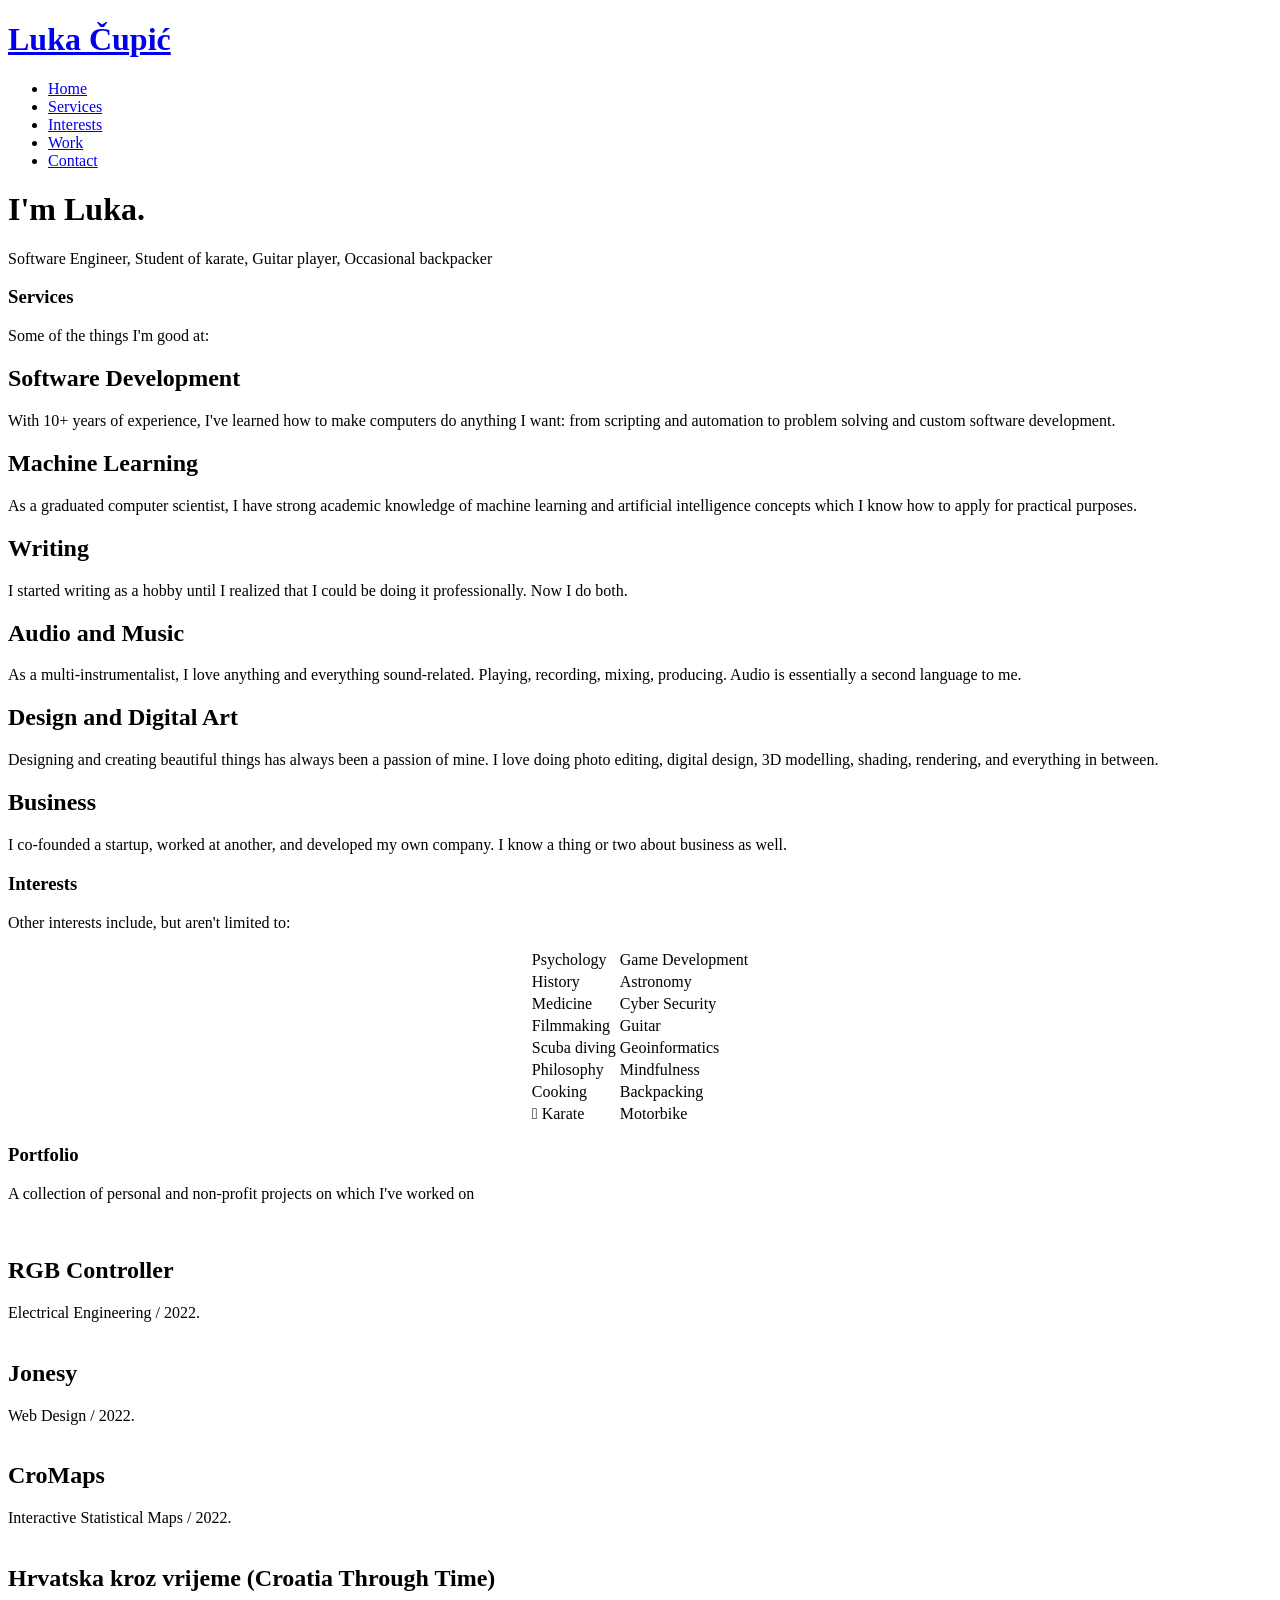
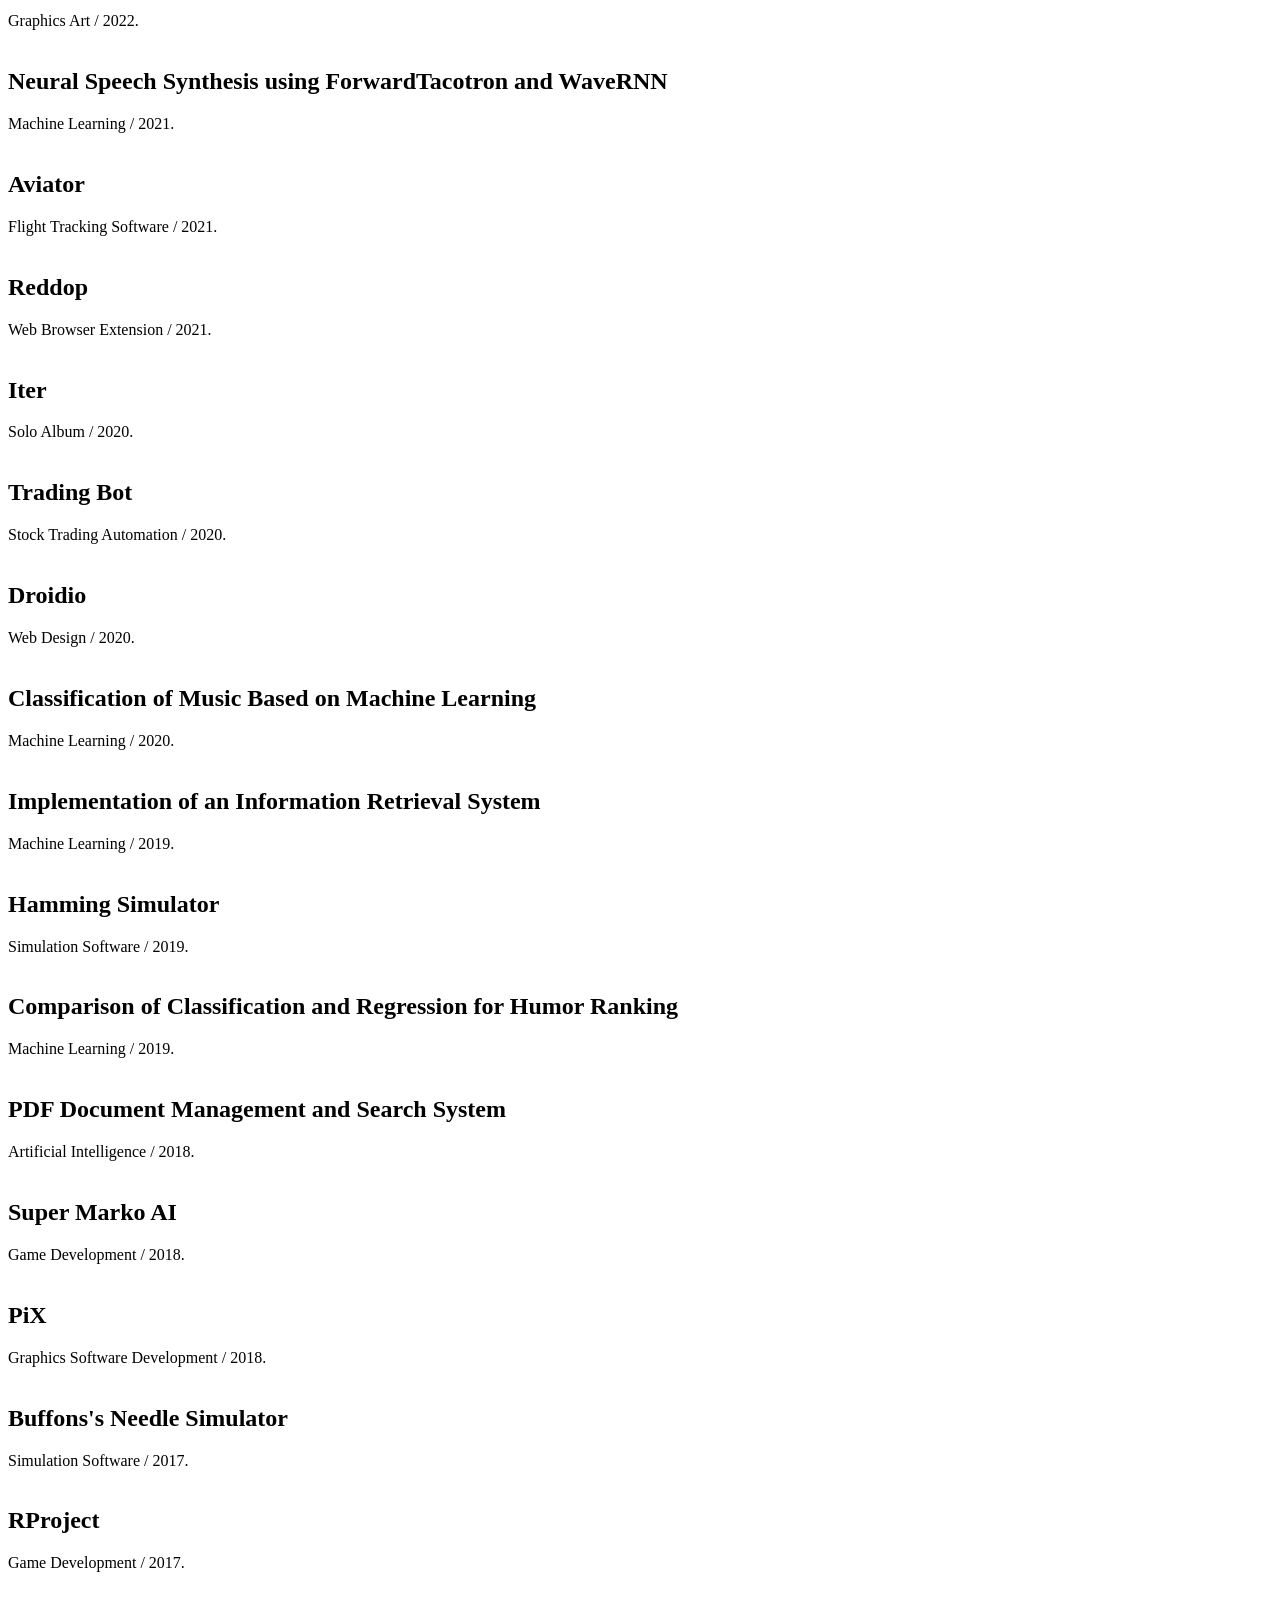
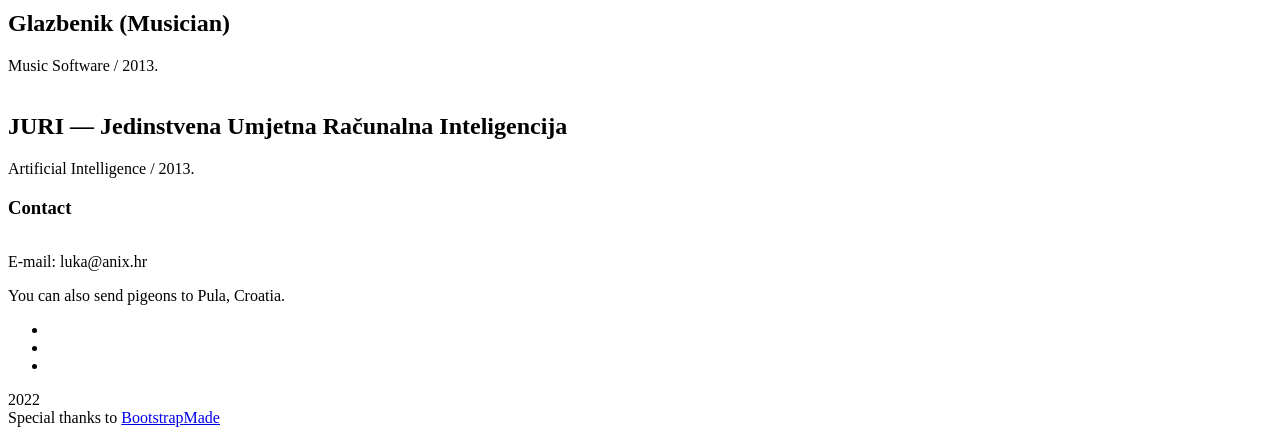
==== index.html @ b52c4d7f "Update desc" ====
<!DOCTYPE html>
<html lang="en">
  <head>
    <meta charset="utf-8" />
    <meta content="width=device-width, initial-scale=1.0" name="viewport" />

    <title>Luka Čupić</title>
    <meta content="" name="description" />
    <meta content="" name="keywords" />

    <!-- Favicons -->
    <link href="assets/img/favicon.png" rel="icon" />
    <link href="assets/img/apple-touch-icon.png" rel="apple-touch-icon" />

    <!-- Vendor CSS Files -->
    <link href="assets/vendor/bootstrap/css/bootstrap.min.css" rel="stylesheet" />
    <link href="assets/vendor/bootstrap-icons/bootstrap-icons.css" rel="stylesheet" />
    <link href="assets/vendor/font-awesome/css/all.css" rel="stylesheet" />
    <link href="assets/vendor/glightbox/css/glightbox.min.css" rel="stylesheet" />
    <link href="assets/vendor/swiper/swiper-bundle.min.css" rel="stylesheet" />

    <!-- Template Main CSS File -->
    <link href="assets/css/style.css" rel="stylesheet" />
  </head>

  <body>
    <!-- ======= Header ======= -->
    <header id="header" class="fixed-top">
      <div class="container d-flex align-items-center justify-content-between">
        <h1 class="logo"><a href="index.html">Luka Čupić</a></h1>
        <nav id="navbar" class="navbar">
          <ul>
            <li><a class="nav-link scrollto active" href="#hero">Home</a></li>
            <!-- <li><a class="nav-link scrollto" href="#about">About</a></li> -->
            <li><a class="nav-link scrollto" href="#services">Services</a></li>
            <li>
              <a class="nav-link scrollto" href="#interests">Interests</a>
            </li>
            <li><a class="nav-link scrollto" href="#work">Work</a></li>
            <li>
              <a class="nav-link scrollto" href="#contact">Contact</a>
            </li>
          </ul>
          <i class="bi bi-list mobile-nav-toggle"></i>
        </nav>
      </div>
    </header>
    <!-- End Header -->

    <!-- ======= Hero Section ======= -->
    <div id="hero" class="hero route bg-image" style="background-image: url(assets/img/hero-bg.jpg)">
      <div class="overlay-itro"></div>
      <div class="hero-content display-table">
        <div class="table-cell">
          <div class="container">
            <h1 class="hero-title mb-4">I'm Luka.</h1>
            <p class="hero-subtitle">
              <!-- <span class="typed" data-typed-items="Software Engineer from Croatia, Student of karate, Guitar player, Occasional backpacker"> </span> -->
              <span class="hero-subtitle">Software Engineer, Student of karate, Guitar player, Occasional backpacker</span>
            </p>
          </div>
        </div>
      </div>
    </div>
    <!-- End Hero Section -->

    <main id="main">
      <!-- ======= Services Section ======= -->
      <section id="services" class="services-mf pt-5 route">
        <div class="container">
          <div class="row">
            <div class="col-sm-12">
              <div class="title-box text-center">
                <h3 class="title-a">Services</h3>
                <p class="subtitle-a">Some of the things I'm good at:</p>
                <div class="line-mf"></div>
              </div>
            </div>
          </div>
          <div class="row">
            <div class="col-md-4">
              <div class="service-box">
                <div class="service-ico">
                  <span class="ico-circle"><i class="bi bi-code-slash"></i></span>
                </div>
                <div class="service-content">
                  <h2 class="s-title">Software Development</h2>
                  <p class="s-description">
                    With 10+ years of experience, I've learned how to make computers do anything I want: from scripting and automation to problem solving and
                    custom software development.
                  </p>
                </div>
              </div>
            </div>
            <div class="col-md-4">
              <div class="service-box">
                <div class="service-ico">
                  <span class="ico-circle"><i class="bi bi-magic"></i></span>
                </div>
                <div class="service-content">
                  <h2 class="s-title">Machine Learning</h2>
                  <p class="s-description">
                    As a graduated computer scientist, I have strong academic knowledge of machine learning and artificial intelligence concepts which I know
                    how to apply for practical purposes.
                  </p>
                </div>
              </div>
            </div>
            <div class="col-md-4">
              <div class="service-box">
                <div class="service-ico">
                  <span class="ico-circle"><i class="bi bi-pen"></i></span>
                </div>
                <div class="service-content">
                  <h2 class="s-title">Writing</h2>
                  <p class="s-description">I started writing as a hobby until I realized that I could be doing it professionally. Now I do both.</p>
                </div>
              </div>
            </div>
            <div class="col-md-4">
              <div class="service-box">
                <div class="service-ico">
                  <span class="ico-circle"><i class="bi bi-music-note"></i></span>
                </div>
                <div class="service-content">
                  <h2 class="s-title">Audio and Music</h2>
                  <p class="s-description">
                    As a multi-instrumentalist, I love anything and everything sound-related. Playing, recording, mixing, producing. Audio is essentially a
                    second language to me.
                  </p>
                </div>
              </div>
            </div>
            <div class="col-md-4">
              <div class="service-box">
                <div class="service-ico">
                  <span class="ico-circle"><i class="bi bi-box"></i></span>
                </div>
                <div class="service-content">
                  <h2 class="s-title">Design and Digital Art</h2>
                  <p class="s-description">
                    Designing and creating beautiful things has always been a passion of mine. I love doing photo editing, digital design, 3D modelling,
                    shading, rendering, and everything in between.
                  </p>
                </div>
              </div>
            </div>
            <div class="col-md-4">
              <div class="service-box">
                <div class="service-ico">
                  <span class="ico-circle"><i class="bi bi-briefcase"></i></span>
                </div>
                <div class="service-content">
                  <h2 class="s-title">Business</h2>
                  <p class="s-description">
                    I co-founded a startup, worked at another, and developed my own company. I know a thing or two about business as well.
                  </p>
                </div>
              </div>
            </div>
          </div>
        </div>
      </section>
      <!-- End Services Section -->

      <!-- ======= Interests Section ======= -->
      <section id="interests" class="interests-mf pt-5 route mb-4">
        <div class="container">
          <div class="row">
            <div class="col-sm-12">
              <div class="title-box text-center">
                <h3 class="title-a">Interests</h3>
                <p class="hero-subtitle">Other interests include, but aren't limited to:<br /></p>
                <div class="line-mf"></div>
              </div>
            </div>
          </div>

          <div>
            <table style="margin-left: auto; margin-right: auto">
              <tr>
                <td>
                  <i class="fa fa-brain icon"></i>
                  Psychology
                </td>
                <td>
                  <i class="fas fa-gamepad icon"></i>
                  Game Development
                </td>
              </tr>
              <tr>
                <td>
                  <i class="fa fa-landmark icon"></i>
                  History
                </td>
                <td>
                  <i class="fa fa-rocket icon"></i>
                  Astronomy
                </td>
              </tr>
              <tr>
                <td>
                  <i class="fa fa-stethoscope icon"></i>
                  Medicine
                </td>
                <td>
                  <i class="fa fa-user-secret icon"></i>
                  Cyber Security
                </td>
              </tr>
              <tr>
                <td>
                  <i class="fas fa-video icon"></i>
                  Filmmaking
                </td>
                <td>
                  <i class="fa fa-guitar icon"></i>
                  Guitar
                </td>
              </tr>
              <tr>
                <td>
                  <i class="fa fa-water icon"></i>
                  Scuba diving
                </td>
                <td>
                  <i class="fa fa-globe-africa icon"></i>
                  Geoinformatics
                </td>
              </tr>
              <tr>
                <td>
                  <i class="fa fa-lightbulb icon"></i>
                  Philosophy
                </td>
                <td>
                  <i class="fas fa-gem icon"></i>
                  Mindfulness
                </td>
              </tr>
              <tr>
                <td>
                  <i class="fa fa-utensils icon"></i>
                  Cooking
                </td>
                <td>
                  <i class="fa fa-shoe-prints icon"></i>
                  Backpacking
                </td>
              </tr>
              <tr>
                <td>
                  <i class="fa-icon icon"></i>
                  Karate
                </td>
                <td>
                  <i class="fa fa-motorcycle icon"></i>
                  Motorbike
                </td>
              </tr>
            </table>
          </div>
        </div>
      </section>
      <!-- End Interests Section -->

      <!-- ======= Portfolio Section ======= -->
      <section id="work" class="portfolio-mf sect-pt4 route">
        <div class="container">
          <div class="row">
            <div class="col-sm-12">
              <div class="title-box text-center">
                <h3 class="title-a">Portfolio</h3>
                <p class="subtitle-a">A collection of personal and non-profit projects on which I've worked on</p>
                <div class="line-mf"></div>
              </div>
            </div>
          </div>

          <div class="row">
            <div class="col-md-4">
              <div class="work-box">
                <a target="_blank" href="https://github.com/lukacupic/RGB-Controller">
                  <div class="work-img">
                    <img src="assets/img/projects/RGB-Controller.jpg" alt="" class="img-fluid" />
                  </div>
                </a>
                <div class="work-content">
                  <div class="row">
                    <div class="col-sm-8">
                      <h2 class="w-title">RGB Controller</h2>
                      <div class="w-more">
                        <span class="w-ctegory">Electrical Engineering</span>
                        / <span class="w-date">2022.</span>
                      </div>
                    </div>
                  </div>
                </div>
              </div>
            </div>
            <div class="col-md-4">
              <div class="work-box">
                <a target="_blank" href="https://jonesyyy.netlify.app/">
                  <div class="work-img">
                    <img src="assets/img/projects/Jonesy.jpg" alt="" class="img-fluid" />
                  </div>
                </a>
                <div class="work-content">
                  <div class="row">
                    <div class="col-sm-8">
                      <h2 class="w-title">Jonesy</h2>
                      <div class="w-more">
                        <span class="w-ctegory">Web Design</span> /
                        <span class="w-date">2022.</span>
                      </div>
                    </div>
                  </div>
                </div>
              </div>
            </div>
            <div class="col-md-4">
              <div class="work-box">
                <a target="_blank" href="https://cromaps.netlify.app/">
                  <div class="work-img">
                    <img src="assets/img/projects/CroMaps.jpg" alt="" class="img-fluid" />
                  </div>
                </a>
                <div class="work-content">
                  <div class="row">
                    <div class="col-sm-8">
                      <h2 class="w-title">CroMaps</h2>
                      <div class="w-more">
                        <span class="w-ctegory">Interactive Statistical Maps</span>
                        / <span class="w-date">2022.</span>
                      </div>
                    </div>
                  </div>
                </div>
              </div>
            </div>
            <div class="col-md-4">
              <div class="work-box">
                <a target="_blank" href="https://www.instagram.com/hrvatska_kroz_vrijeme/">
                  <div class="work-img">
                    <img src="assets/img/projects/Croatia2.jpg" alt="" class="img-fluid" />
                  </div>
                </a>
                <div class="work-content">
                  <div class="row">
                    <div class="col-sm-8">
                      <h2 class="w-title">Hrvatska kroz vrijeme (Croatia Through Time)</h2>
                      <div class="w-more">
                        <span class="w-ctegory">Graphics Art</span> /
                        <span class="w-date">2022.</span>
                      </div>
                    </div>
                  </div>
                </div>
              </div>
            </div>
            <div class="col-md-4">
              <div class="work-box">
                <a target="_blank" href="https://medium.com/@lukacupic/neural-speech-synthesis-using-forwardtacotron-and-wavernn-53c0dd942ac6">
                  <div class="work-img">
                    <img src="assets/img/projects/Speech.jpg" alt="" class="img-fluid" />
                  </div>
                </a>
                <div class="work-content">
                  <div class="row">
                    <div class="col-sm-8">
                      <h2 class="w-title">Neural Speech Synthesis using ForwardTacotron and WaveRNN</h2>
                      <div class="w-more">
                        <span class="w-ctegory">Machine Learning</span> /
                        <span class="w-date">2021.</span>
                      </div>
                    </div>
                  </div>
                </div>
              </div>
            </div>
            <div class="col-md-4">
              <div class="work-box">
                <a target="_blank" href="https://github.com/lukacupic/Aviator">
                  <div class="work-img">
                    <img src="assets/img/projects/Sky.jpg" alt="" class="img-fluid" />
                  </div>
                </a>
                <div class="work-content">
                  <div class="row">
                    <div class="col-sm-8">
                      <h2 class="w-title">Aviator</h2>
                      <div class="w-more">
                        <span class="w-ctegory">Flight Tracking Software</span>
                        / <span class="w-date">2021.</span>
                      </div>
                    </div>
                  </div>
                </div>
              </div>
            </div>
            <div class="col-md-4">
              <div class="work-box">
                <a target="_blank" href="https://github.com/lukacupic/Reddop">
                  <div class="work-img">
                    <img src="assets/img/projects/Reddop.jpg" alt="" class="img-fluid" />
                  </div>
                </a>
                <div class="work-content">
                  <div class="row">
                    <div class="col-sm-8">
                      <h2 class="w-title">Reddop</h2>
                      <div class="w-more">
                        <span class="w-ctegory">Web Browser Extension</span> /
                        <span class="w-date">2021.</span>
                      </div>
                    </div>
                  </div>
                </div>
              </div>
            </div>
            <div class="col-md-4">
              <div class="work-box">
                <a target="_blank" href="https://soundcloud.com/lukacupic/sets/iter">
                  <div class="work-img">
                    <img src="assets/img/projects/Iter.jpg" alt="" class="img-fluid" />
                  </div>
                </a>
                <div class="work-content">
                  <div class="row">
                    <div class="col-sm-8">
                      <h2 class="w-title">Iter</h2>
                      <div class="w-more">
                        <span class="w-ctegory">Solo Album</span> /
                        <span class="w-date">2020.</span>
                      </div>
                    </div>
                  </div>
                </div>
              </div>
            </div>
            <div class="col-md-4">
              <div class="work-box">
                <a target="_blank" href="https://github.com/lukacupic/Trading-Bot">
                  <div class="work-img">
                    <img src="assets/img/projects/Trading.jpg" alt="" class="img-fluid" />
                  </div>
                </a>
                <div class="work-content">
                  <div class="row">
                    <div class="col-sm-8">
                      <h2 class="w-title">Trading Bot</h2>
                      <div class="w-more">
                        <span class="w-ctegory">Stock Trading Automation</span>
                        / <span class="w-date">2020.</span>
                      </div>
                    </div>
                  </div>
                </div>
              </div>
            </div>
            <div class="col-md-4">
              <div class="work-box">
                <a target="_blank" href="https://droidio.netlify.app/">
                  <div class="work-img">
                    <img src="assets/img/projects/Droidio.jpg" alt="" class="img-fluid" />
                  </div>
                </a>
                <div class="work-content">
                  <div class="row">
                    <div class="col-sm-8">
                      <h2 class="w-title">Droidio</h2>
                      <div class="w-more">
                        <span class="w-ctegory">Web Design</span> /
                        <span class="w-date">2020.</span>
                      </div>
                    </div>
                  </div>
                </div>
              </div>
            </div>
            <div class="col-md-4">
              <div class="work-box">
                <a target="_blank" href="https://github.com/lukacupic/Classification-of-Musical-Instruments">
                  <div class="work-img">
                    <img src="assets/img/projects/Music2.jpg" alt="" class="img-fluid" />
                  </div>
                </a>
                <div class="work-content">
                  <div class="row">
                    <div class="col-sm-8">
                      <h2 class="w-title">Classification of Music Based on Machine Learning</h2>
                      <div class="w-more">
                        <span class="w-ctegory">Machine Learning</span> /
                        <span class="w-date">2020.</span>
                      </div>
                    </div>
                  </div>
                </div>
              </div>
            </div>
            <div class="col-md-4">
              <div class="work-box">
                <a target="_blank" href="https://lukacupic.github.io/documents/IR.pdf">
                  <div class="work-img">
                    <img src="assets/img/projects/IR.jpg" alt="" class="img-fluid" />
                  </div>
                </a>
                <div class="work-content">
                  <div class="row">
                    <div class="col-sm-8">
                      <h2 class="w-title">Implementation of an Information Retrieval System</h2>
                      <div class="w-more">
                        <span class="w-ctegory">Machine Learning</span> /
                        <span class="w-date">2019.</span>
                      </div>
                    </div>
                  </div>
                </div>
              </div>
            </div>
            <div class="col-md-4">
              <div class="work-box">
                <a target="_blank" href="https://ferko.fer.hr/diglog-demo/hammingov-kod/hamming/index.html">
                  <div class="work-img">
                    <img src="assets/img/projects/Hamming.jpg" alt="" class="img-fluid" />
                  </div>
                </a>
                <div class="work-content">
                  <div class="row">
                    <div class="col-sm-8">
                      <h2 class="w-title">Hamming Simulator</h2>
                      <div class="w-more">
                        <span class="w-ctegory">Simulation Software</span> /
                        <span class="w-date">2019.</span>
                      </div>
                    </div>
                  </div>
                </div>
              </div>
            </div>
            <div class="col-md-4">
              <div class="work-box">
                <a target="_blank" href="https://lukacupic.github.io/documents/TAR.pdf">
                  <div class="work-img">
                    <img src="assets/img/projects/TAR.jpg" alt="" class="img-fluid" />
                  </div>
                </a>
                <div class="work-content">
                  <div class="row">
                    <div class="col-sm-8">
                      <h2 class="w-title">Comparison of Classification and Regression for Humor Ranking</h2>
                      <div class="w-more">
                        <span class="w-ctegory">Machine Learning</span> /
                        <span class="w-date">2019.</span>
                      </div>
                    </div>
                  </div>
                </div>
              </div>
            </div>
            <div class="col-md-4">
              <div class="work-box">
                <a target="_blank" href="https://github.com/lukacupic/PDF-Document-Management-and-Search-System">
                  <div class="work-img">
                    <img src="assets/img/projects/PDF-System.jpg" alt="" class="img-fluid" />
                  </div>
                </a>
                <div class="work-content">
                  <div class="row">
                    <div class="col-sm-8">
                      <h2 class="w-title">PDF Document Management and Search System</h2>
                      <div class="w-more">
                        <span class="w-ctegory">Artificial Intelligence</span> /
                        <span class="w-date">2018.</span>
                      </div>
                    </div>
                  </div>
                </div>
              </div>
            </div>
            <div class="col-md-4">
              <div class="work-box">
                <a target="_blank" href="https://ferko.fer.hr/data-repo/proj/5/">
                  <div class="work-img">
                    <img src="assets/img/projects/Marko.jpg" alt="" class="img-fluid" />
                  </div>
                </a>
                <div class="work-content">
                  <div class="row">
                    <div class="col-sm-8">
                      <h2 class="w-title">Super Marko AI</h2>
                      <div class="w-more">
                        <span class="w-ctegory">Game Development</span> /
                        <span class="w-date">2018.</span>
                      </div>
                    </div>
                  </div>
                </div>
              </div>
            </div>
            <div class="col-md-4">
              <div class="work-box">
                <a target="_blank" href="https://github.com/lukacupic/PiX">
                  <div class="work-img">
                    <img src="assets/img/projects/PiX.jpg" alt="" class="img-fluid" />
                  </div>
                </a>
                <div class="work-content">
                  <div class="row">
                    <div class="col-sm-8">
                      <h2 class="w-title">PiX</h2>
                      <div class="w-more">
                        <span class="w-ctegory">Graphics Software Development</span>
                        / <span class="w-date">2018.</span>
                      </div>
                    </div>
                  </div>
                </div>
              </div>
            </div>
            <div class="col-md-4">
              <div class="work-box">
                <a target="_blank" href="https://github.com/lukacupic/Buffons-Needle-Simulator">
                  <div class="work-img">
                    <img src="assets/img/projects/Buffon.jpg" alt="" class="img-fluid" />
                  </div>
                </a>
                <div class="work-content">
                  <div class="row">
                    <div class="col-sm-8">
                      <h2 class="w-title">Buffons's Needle Simulator</h2>
                      <div class="w-more">
                        <span class="w-ctegory">Simulation Software</span> /
                        <span class="w-date">2017.</span>
                      </div>
                    </div>
                  </div>
                </div>
              </div>
            </div>
            <div class="col-md-4">
              <div class="work-box">
                <a target="_blank" href="https://github.com/lukacupic/RProject">
                  <div class="work-img">
                    <img src="assets/img/projects/Risk.jpg" alt="" class="img-fluid" />
                  </div>
                </a>
                <div class="work-content">
                  <div class="row">
                    <div class="col-sm-8">
                      <h2 class="w-title">RProject</h2>
                      <div class="w-more">
                        <span class="w-ctegory">Game Development</span> /
                        <span class="w-date">2017.</span>
                      </div>
                    </div>
                  </div>
                </div>
              </div>
            </div>
            <div class="col-md-4">
              <div class="work-box">
                <a>
                  <div class="work-img">
                    <img src="assets/img/projects/Keyboards.jpg" alt="" class="img-fluid" />
                  </div>
                </a>
                <div class="work-content">
                  <div class="row">
                    <div class="col-sm-8">
                      <h2 class="w-title">Glazbenik (Musician)</h2>
                      <div class="w-more">
                        <span class="w-ctegory">Music Software</span> /
                        <span class="w-date">2013.</span>
                      </div>
                    </div>
                  </div>
                </div>
              </div>
            </div>
            <div class="col-md-4">
              <div class="work-box">
                <a>
                  <div class="work-img">
                    <img src="assets/img/projects/JURI2.jpg" alt="" class="img-fluid" />
                  </div>
                </a>
                <div class="work-content">
                  <div class="row">
                    <div class="col-sm-8">
                      <h2 class="w-title">JURI — Jedinstvena Umjetna Računalna Inteligencija</h2>
                      <div class="w-more">
                        <span class="w-ctegory">Artificial Intelligence</span> /
                        <span class="w-date">2013.</span>
                      </div>
                    </div>
                  </div>
                </div>
              </div>
            </div>
          </div>
        </div>
      </section>

      <!-- Contact Section -->
      <section id="contact" class="contact-mf pt-5 route">
        <div class="container">
          <div class="row">
            <div class="col-sm-12">
              <div class="title-box text-center">
                <h3 class="title-a">Contact</h3>
                <p style="padding-top: 1em">
                  <span class="title-s">E-mail:</span>
                  <span>luka@anix.hr</span>
                </p>
                <p class="subtitle-a">You can also send pigeons to Pula, Croatia.</p>
              </div>
            </div>
          </div>
        </div>
      </section>
      <!-- End Portfolio Section -->
    </main>
    <!-- End #main -->

    <!-- ======= Footer ======= -->
    <footer>
      <div class="container">
        <div class="row">
          <div class="col-sm-12">
            <div class="copyright-box">
              <div class="socials">
                <ul>
                  <li>
                    <a href="https://github.com/lukacupic" target="_blank">
                      <i class="fab fa-github contact-icon"></i>
                    </a>
                  </li>
                  <li>
                    <a href="https://www.linkedin.com/in/lukacupic/" target="_blank">
                      <i class="fab fa-linkedin-in contact-icon"></i>
                    </a>
                  </li>
                  <li>
                    <a href="https://www.instagram.com/lukacupic42/" target="_blank">
                      <i class="fab fa-instagram contact-icon"></i>
                    </a>
                  </li>
                </ul>
              </div>
              <div class="credits" id="year">2022</div>
              <div class="credits">
                Special thanks to
                <a href="https://bootstrapmade.com/">BootstrapMade</a>
              </div>
            </div>
          </div>
        </div>
      </div>
    </footer>

    <div id="preloader"></div>
    <a href="#" class="back-to-top d-flex align-items-center justify-content-center"><i class="bi bi-arrow-up-short"></i></a>

    <!-- Vendor JS Files -->
    <script src="assets/vendor/purecounter/purecounter.js"></script>
    <script src="assets/vendor/bootstrap/js/bootstrap.bundle.min.js"></script>
    <script src="assets/vendor/glightbox/js/glightbox.min.js"></script>
    <script src="assets/vendor/swiper/swiper-bundle.min.js"></script>
    <script src="assets/vendor/typed.js/typed.min.js"></script>
    <script src="assets/vendor/php-email-form/validate.js"></script>

    <!-- Template Main JS File -->
    <script src="assets/js/main.js"></script>

    <!-- Custom JS -->
    <script src="assets/js/custom.js?performance.now()"></script>
  </body>
</html>
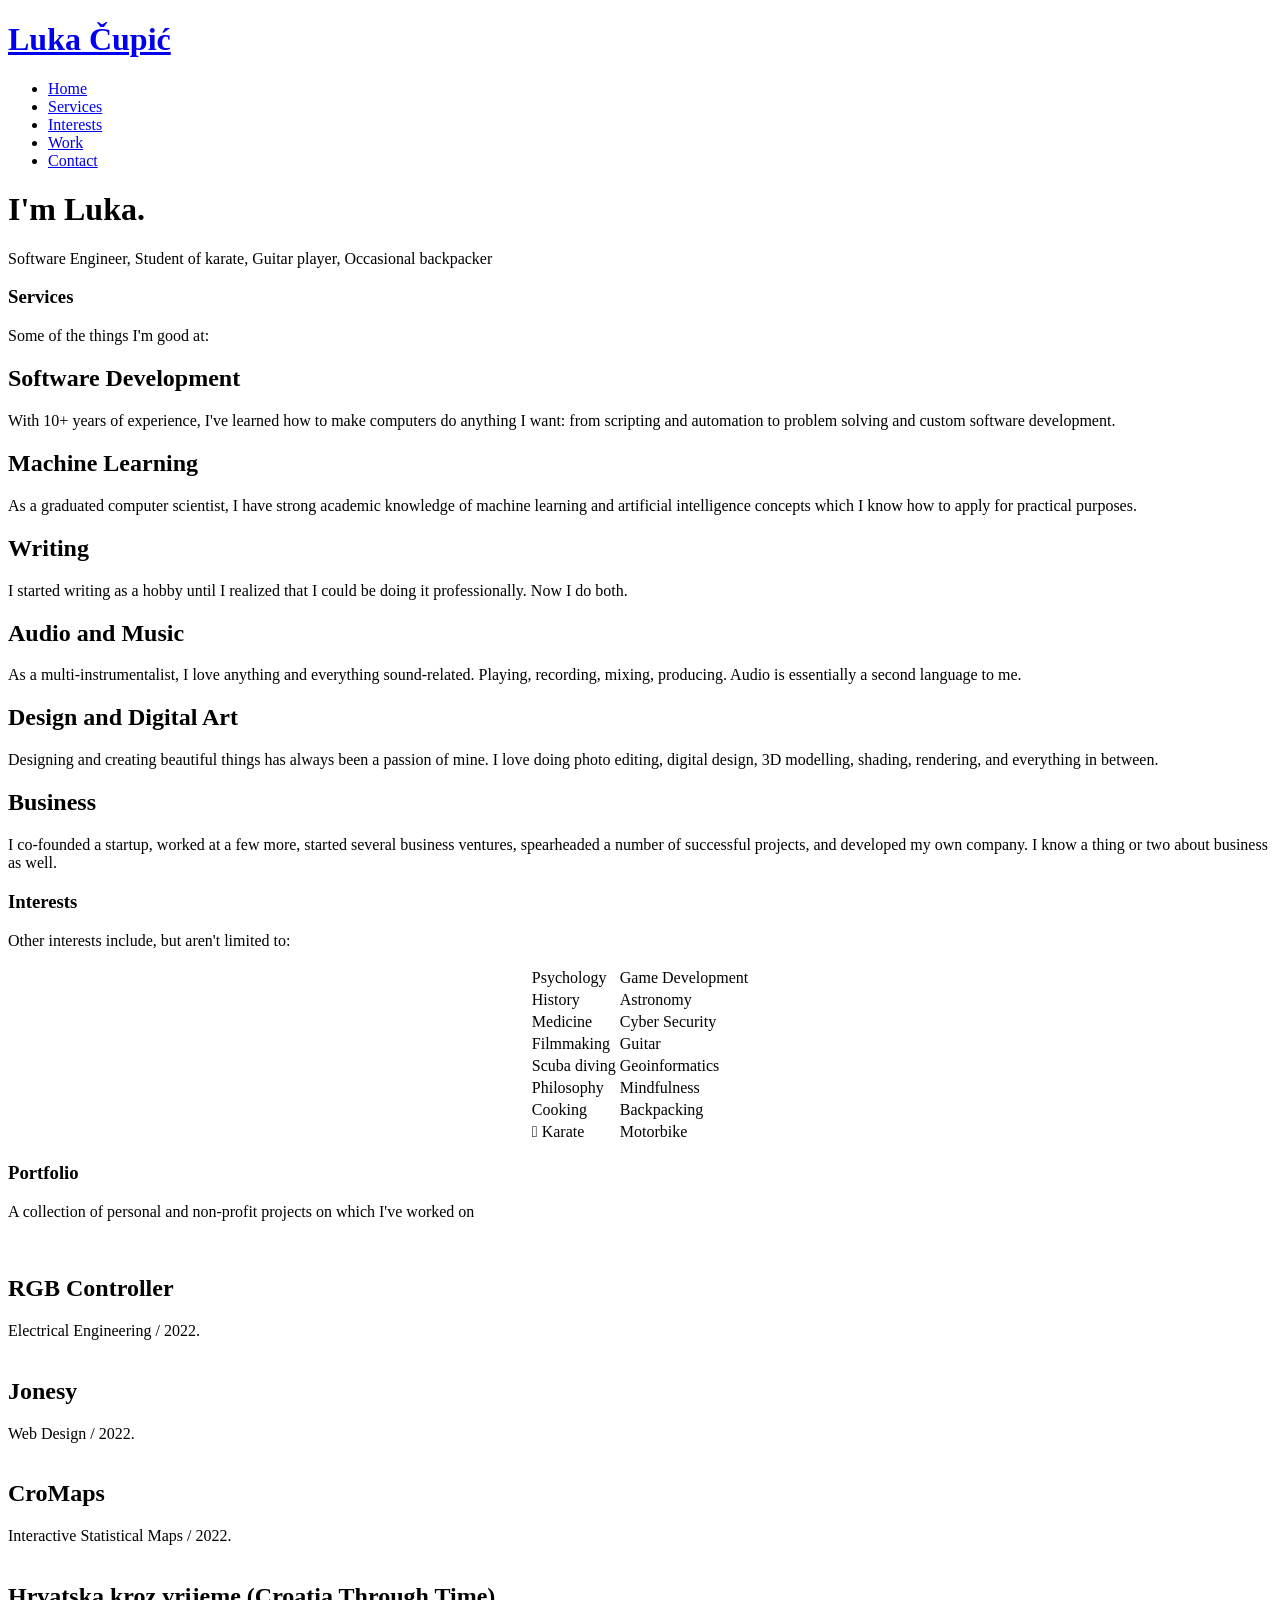
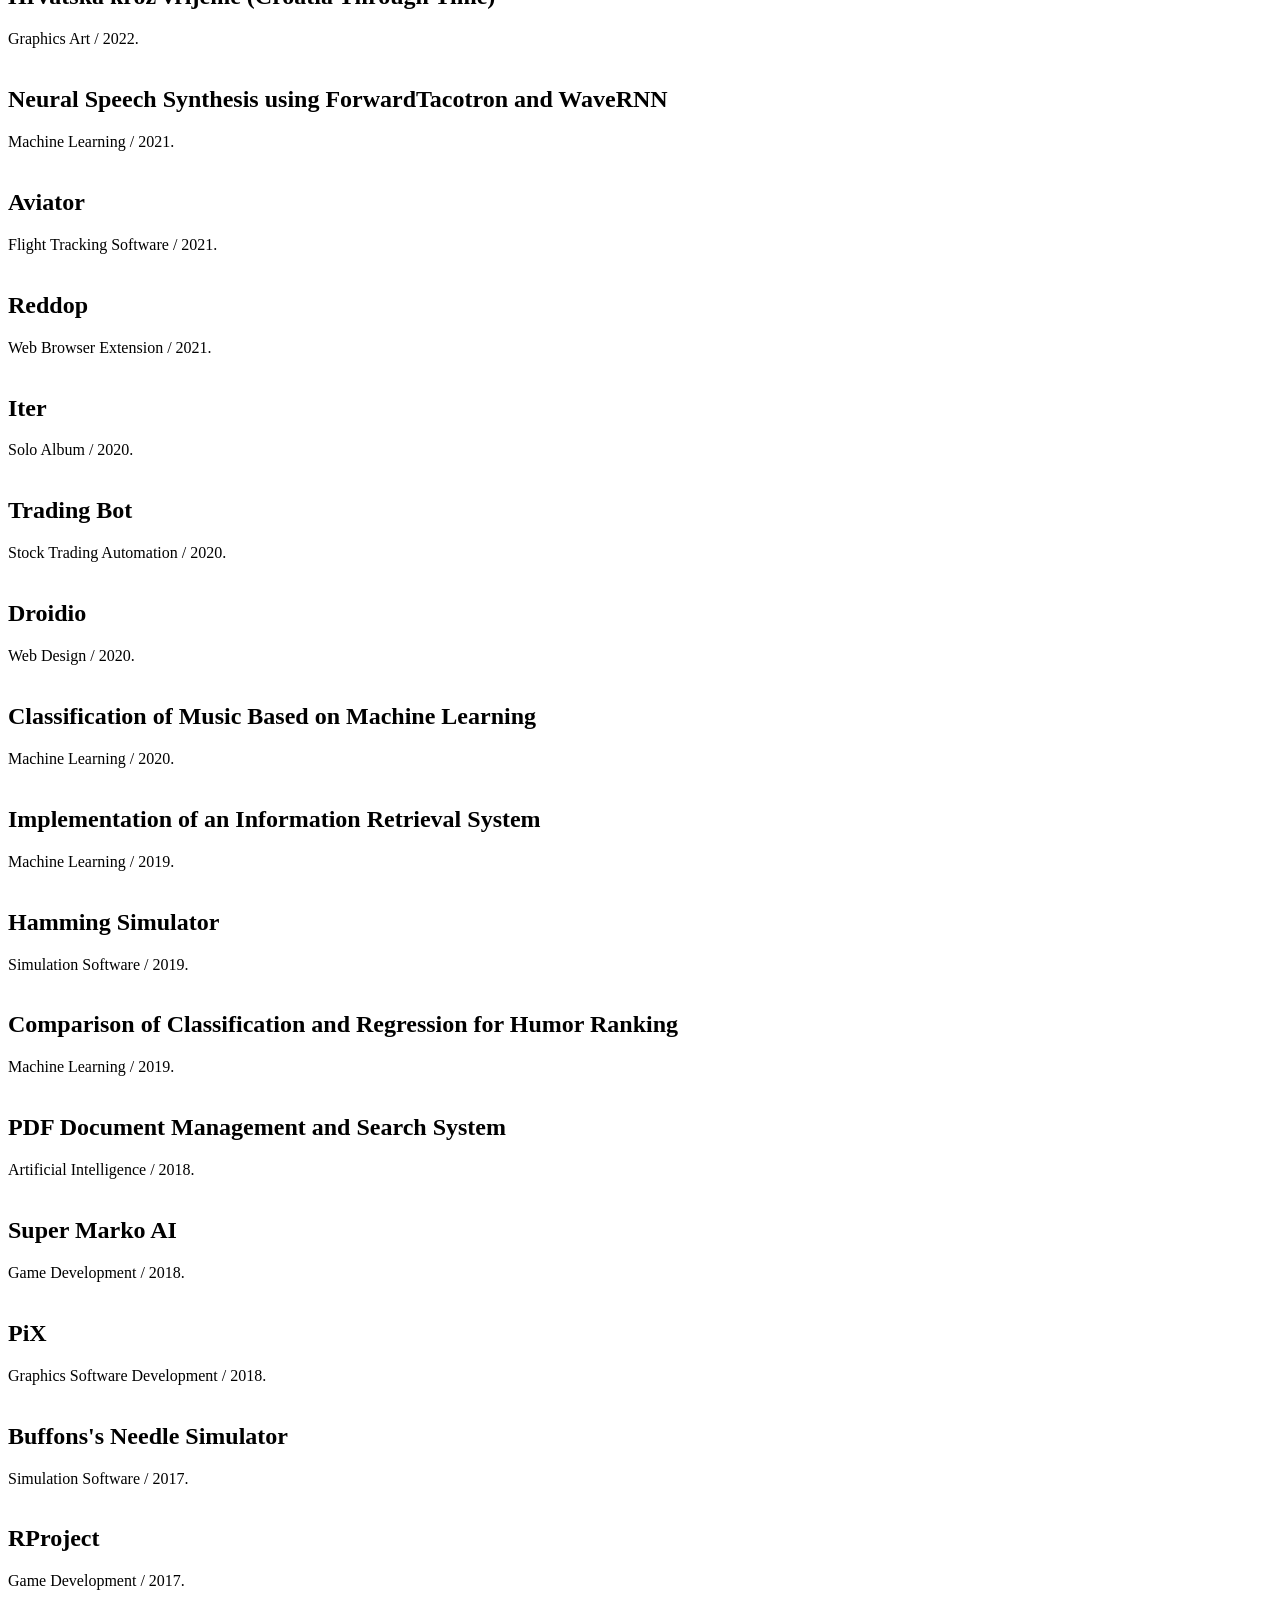
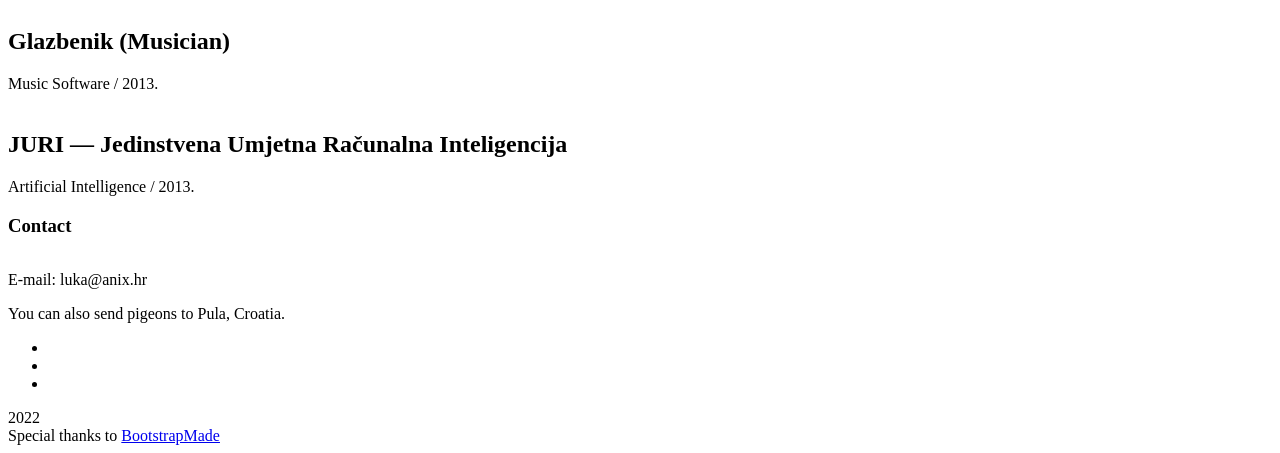
==== commit 7bcf5c89: "Update business section" ====
--- a/index.html
+++ b/index.html
@@ -153,7 +153,8 @@
                 <div class="service-content">
                   <h2 class="s-title">Business</h2>
                   <p class="s-description">
-                    I co-founded a startup, worked at another, and developed my own company. I know a thing or two about business as well.
+                    I co-founded a startup, worked at a few more, started several business ventures, spearheaded a number of successful projects, and developed
+                    my own company. I know a thing or two about business as well.
                   </p>
                 </div>
               </div>
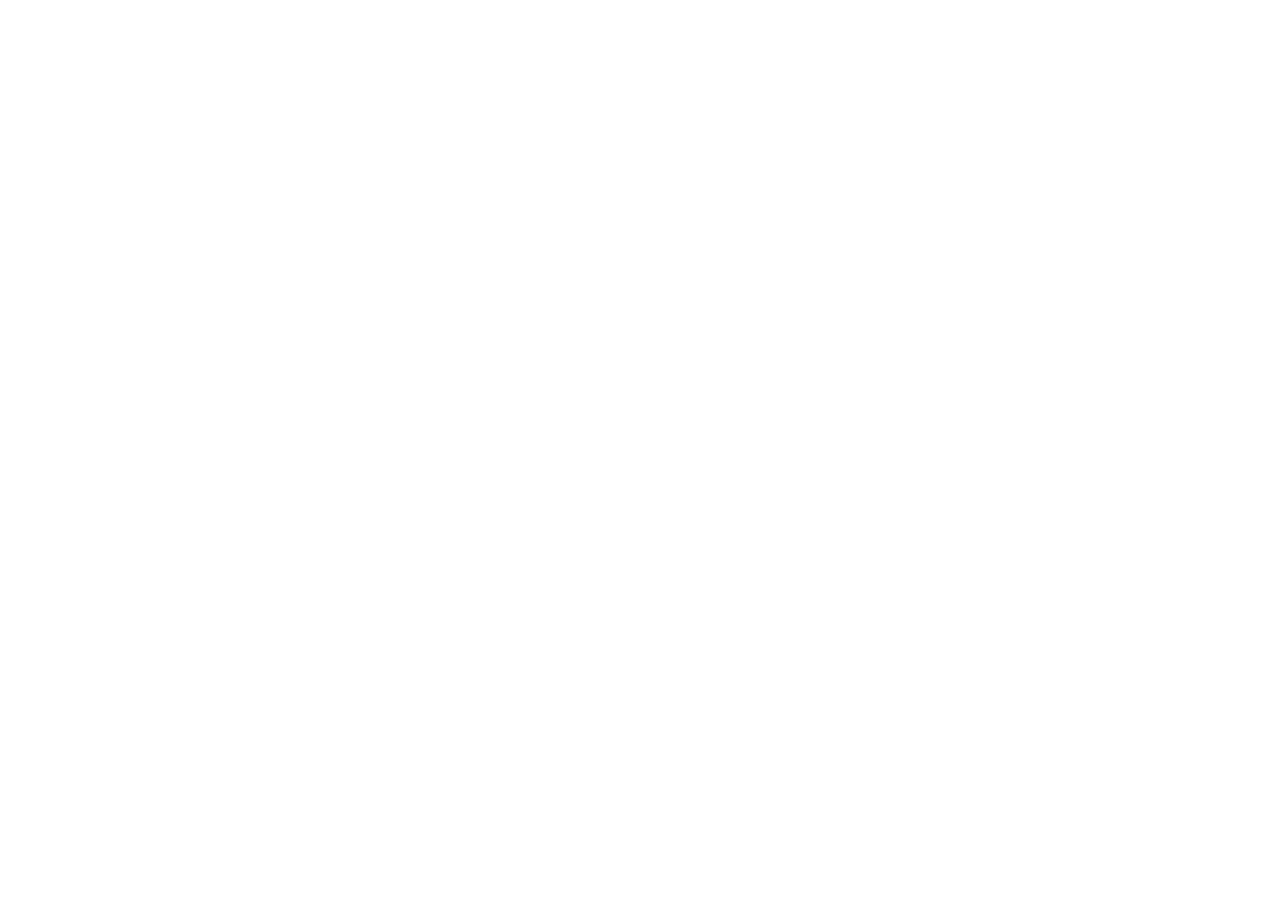
==== commit 751d0bd1: "Update redirect to new portfolio URL" ====
--- a/index.html
+++ b/index.html
@@ -1,780 +1,12 @@
-<!DOCTYPE html>
-<html lang="en">
-  <head>
-    <meta charset="utf-8" />
-    <meta content="width=device-width, initial-scale=1.0" name="viewport" />
-
-    <title>Luka Čupić</title>
-    <meta content="" name="description" />
-    <meta content="" name="keywords" />
-
-    <!-- Favicons -->
-    <link href="assets/img/favicon.png" rel="icon" />
-    <link href="assets/img/apple-touch-icon.png" rel="apple-touch-icon" />
-
-    <!-- Vendor CSS Files -->
-    <link href="assets/vendor/bootstrap/css/bootstrap.min.css" rel="stylesheet" />
-    <link href="assets/vendor/bootstrap-icons/bootstrap-icons.css" rel="stylesheet" />
-    <link href="assets/vendor/font-awesome/css/all.css" rel="stylesheet" />
-    <link href="assets/vendor/glightbox/css/glightbox.min.css" rel="stylesheet" />
-    <link href="assets/vendor/swiper/swiper-bundle.min.css" rel="stylesheet" />
-
-    <!-- Template Main CSS File -->
-    <link href="assets/css/style.css" rel="stylesheet" />
-  </head>
-
-  <body>
-    <!-- ======= Header ======= -->
-    <header id="header" class="fixed-top">
-      <div class="container d-flex align-items-center justify-content-between">
-        <h1 class="logo"><a href="index.html">Luka Čupić</a></h1>
-        <nav id="navbar" class="navbar">
-          <ul>
-            <li><a class="nav-link scrollto active" href="#hero">Home</a></li>
-            <!-- <li><a class="nav-link scrollto" href="#about">About</a></li> -->
-            <li><a class="nav-link scrollto" href="#services">Services</a></li>
-            <li>
-              <a class="nav-link scrollto" href="#interests">Interests</a>
-            </li>
-            <li><a class="nav-link scrollto" href="#work">Work</a></li>
-            <li>
-              <a class="nav-link scrollto" href="#contact">Contact</a>
-            </li>
-          </ul>
-          <i class="bi bi-list mobile-nav-toggle"></i>
-        </nav>
-      </div>
-    </header>
-    <!-- End Header -->
-
-    <!-- ======= Hero Section ======= -->
-    <div id="hero" class="hero route bg-image" style="background-image: url(assets/img/hero-bg.jpg)">
-      <div class="overlay-itro"></div>
-      <div class="hero-content display-table">
-        <div class="table-cell">
-          <div class="container">
-            <h1 class="hero-title mb-4">I'm Luka.</h1>
-            <p class="hero-subtitle">
-              <!-- <span class="typed" data-typed-items="Software Engineer from Croatia, Student of karate, Guitar player, Occasional backpacker"> </span> -->
-              <span class="hero-subtitle">Software Engineer, Student of karate, Guitar player, Occasional backpacker</span>
-            </p>
-          </div>
-        </div>
-      </div>
-    </div>
-    <!-- End Hero Section -->
-
-    <main id="main">
-      <!-- ======= Services Section ======= -->
-      <section id="services" class="services-mf pt-5 route">
-        <div class="container">
-          <div class="row">
-            <div class="col-sm-12">
-              <div class="title-box text-center">
-                <h3 class="title-a">Services</h3>
-                <p class="subtitle-a">Some of the things I'm good at:</p>
-                <div class="line-mf"></div>
-              </div>
-            </div>
-          </div>
-          <div class="row">
-            <div class="col-md-4">
-              <div class="service-box">
-                <div class="service-ico">
-                  <span class="ico-circle"><i class="bi bi-code-slash"></i></span>
-                </div>
-                <div class="service-content">
-                  <h2 class="s-title">Software Development</h2>
-                  <p class="s-description">
-                    With 10+ years of experience, I've learned how to make computers do anything I want: from scripting and automation to problem solving and
-                    custom software development.
-                  </p>
-                </div>
-              </div>
-            </div>
-            <div class="col-md-4">
-              <div class="service-box">
-                <div class="service-ico">
-                  <span class="ico-circle"><i class="bi bi-magic"></i></span>
-                </div>
-                <div class="service-content">
-                  <h2 class="s-title">Machine Learning</h2>
-                  <p class="s-description">
-                    As a graduated computer scientist, I have strong academic knowledge of machine learning and artificial intelligence concepts which I know
-                    how to apply for practical purposes.
-                  </p>
-                </div>
-              </div>
-            </div>
-            <div class="col-md-4">
-              <div class="service-box">
-                <div class="service-ico">
-                  <span class="ico-circle"><i class="bi bi-pen"></i></span>
-                </div>
-                <div class="service-content">
-                  <h2 class="s-title">Writing</h2>
-                  <p class="s-description">I started writing as a hobby until I realized that I could be doing it professionally. Now I do both.</p>
-                </div>
-              </div>
-            </div>
-            <div class="col-md-4">
-              <div class="service-box">
-                <div class="service-ico">
-                  <span class="ico-circle"><i class="bi bi-music-note"></i></span>
-                </div>
-                <div class="service-content">
-                  <h2 class="s-title">Audio and Music</h2>
-                  <p class="s-description">
-                    As a multi-instrumentalist, I love anything and everything sound-related. Playing, recording, mixing, producing. Audio is essentially a
-                    second language to me.
-                  </p>
-                </div>
-              </div>
-            </div>
-            <div class="col-md-4">
-              <div class="service-box">
-                <div class="service-ico">
-                  <span class="ico-circle"><i class="bi bi-box"></i></span>
-                </div>
-                <div class="service-content">
-                  <h2 class="s-title">Design and Digital Art</h2>
-                  <p class="s-description">
-                    Designing and creating beautiful things has always been a passion of mine. I love doing photo editing, digital design, 3D modelling,
-                    shading, rendering, and everything in between.
-                  </p>
-                </div>
-              </div>
-            </div>
-            <div class="col-md-4">
-              <div class="service-box">
-                <div class="service-ico">
-                  <span class="ico-circle"><i class="bi bi-briefcase"></i></span>
-                </div>
-                <div class="service-content">
-                  <h2 class="s-title">Business</h2>
-                  <p class="s-description">
-                    I co-founded a startup, worked at a few more, started several business ventures, spearheaded a number of successful projects, and developed
-                    my own company. I know a thing or two about business as well.
-                  </p>
-                </div>
-              </div>
-            </div>
-          </div>
-        </div>
-      </section>
-      <!-- End Services Section -->
-
-      <!-- ======= Interests Section ======= -->
-      <section id="interests" class="interests-mf pt-5 route mb-4">
-        <div class="container">
-          <div class="row">
-            <div class="col-sm-12">
-              <div class="title-box text-center">
-                <h3 class="title-a">Interests</h3>
-                <p class="hero-subtitle">Other interests include, but aren't limited to:<br /></p>
-                <div class="line-mf"></div>
-              </div>
-            </div>
-          </div>
-
-          <div>
-            <table style="margin-left: auto; margin-right: auto">
-              <tr>
-                <td>
-                  <i class="fa fa-brain icon"></i>
-                  Psychology
-                </td>
-                <td>
-                  <i class="fas fa-gamepad icon"></i>
-                  Game Development
-                </td>
-              </tr>
-              <tr>
-                <td>
-                  <i class="fa fa-landmark icon"></i>
-                  History
-                </td>
-                <td>
-                  <i class="fa fa-rocket icon"></i>
-                  Astronomy
-                </td>
-              </tr>
-              <tr>
-                <td>
-                  <i class="fa fa-stethoscope icon"></i>
-                  Medicine
-                </td>
-                <td>
-                  <i class="fa fa-user-secret icon"></i>
-                  Cyber Security
-                </td>
-              </tr>
-              <tr>
-                <td>
-                  <i class="fas fa-video icon"></i>
-                  Filmmaking
-                </td>
-                <td>
-                  <i class="fa fa-guitar icon"></i>
-                  Guitar
-                </td>
-              </tr>
-              <tr>
-                <td>
-                  <i class="fa fa-water icon"></i>
-                  Scuba diving
-                </td>
-                <td>
-                  <i class="fa fa-globe-africa icon"></i>
-                  Geoinformatics
-                </td>
-              </tr>
-              <tr>
-                <td>
-                  <i class="fa fa-lightbulb icon"></i>
-                  Philosophy
-                </td>
-                <td>
-                  <i class="fas fa-gem icon"></i>
-                  Mindfulness
-                </td>
-              </tr>
-              <tr>
-                <td>
-                  <i class="fa fa-utensils icon"></i>
-                  Cooking
-                </td>
-                <td>
-                  <i class="fa fa-shoe-prints icon"></i>
-                  Backpacking
-                </td>
-              </tr>
-              <tr>
-                <td>
-                  <i class="fa-icon icon"></i>
-                  Karate
-                </td>
-                <td>
-                  <i class="fa fa-motorcycle icon"></i>
-                  Motorbike
-                </td>
-              </tr>
-            </table>
-          </div>
-        </div>
-      </section>
-      <!-- End Interests Section -->
-
-      <!-- ======= Portfolio Section ======= -->
-      <section id="work" class="portfolio-mf sect-pt4 route">
-        <div class="container">
-          <div class="row">
-            <div class="col-sm-12">
-              <div class="title-box text-center">
-                <h3 class="title-a">Portfolio</h3>
-                <p class="subtitle-a">A collection of personal and non-profit projects on which I've worked on</p>
-                <div class="line-mf"></div>
-              </div>
-            </div>
-          </div>
-
-          <div class="row">
-            <div class="col-md-4">
-              <div class="work-box">
-                <a target="_blank" href="https://github.com/lukacupic/RGB-Controller">
-                  <div class="work-img">
-                    <img src="assets/img/projects/RGB-Controller.jpg" alt="" class="img-fluid" />
-                  </div>
-                </a>
-                <div class="work-content">
-                  <div class="row">
-                    <div class="col-sm-8">
-                      <h2 class="w-title">RGB Controller</h2>
-                      <div class="w-more">
-                        <span class="w-ctegory">Electrical Engineering</span>
-                        / <span class="w-date">2022.</span>
-                      </div>
-                    </div>
-                  </div>
-                </div>
-              </div>
-            </div>
-            <div class="col-md-4">
-              <div class="work-box">
-                <a target="_blank" href="https://jonesyyy.netlify.app/">
-                  <div class="work-img">
-                    <img src="assets/img/projects/Jonesy.jpg" alt="" class="img-fluid" />
-                  </div>
-                </a>
-                <div class="work-content">
-                  <div class="row">
-                    <div class="col-sm-8">
-                      <h2 class="w-title">Jonesy</h2>
-                      <div class="w-more">
-                        <span class="w-ctegory">Web Design</span> /
-                        <span class="w-date">2022.</span>
-                      </div>
-                    </div>
-                  </div>
-                </div>
-              </div>
-            </div>
-            <div class="col-md-4">
-              <div class="work-box">
-                <a target="_blank" href="https://cromaps.netlify.app/">
-                  <div class="work-img">
-                    <img src="assets/img/projects/CroMaps.jpg" alt="" class="img-fluid" />
-                  </div>
-                </a>
-                <div class="work-content">
-                  <div class="row">
-                    <div class="col-sm-8">
-                      <h2 class="w-title">CroMaps</h2>
-                      <div class="w-more">
-                        <span class="w-ctegory">Interactive Statistical Maps</span>
-                        / <span class="w-date">2022.</span>
-                      </div>
-                    </div>
-                  </div>
-                </div>
-              </div>
-            </div>
-            <div class="col-md-4">
-              <div class="work-box">
-                <a target="_blank" href="https://www.instagram.com/hrvatska_kroz_vrijeme/">
-                  <div class="work-img">
-                    <img src="assets/img/projects/Croatia2.jpg" alt="" class="img-fluid" />
-                  </div>
-                </a>
-                <div class="work-content">
-                  <div class="row">
-                    <div class="col-sm-8">
-                      <h2 class="w-title">Hrvatska kroz vrijeme (Croatia Through Time)</h2>
-                      <div class="w-more">
-                        <span class="w-ctegory">Graphics Art</span> /
-                        <span class="w-date">2022.</span>
-                      </div>
-                    </div>
-                  </div>
-                </div>
-              </div>
-            </div>
-            <div class="col-md-4">
-              <div class="work-box">
-                <a target="_blank" href="https://medium.com/@lukacupic/neural-speech-synthesis-using-forwardtacotron-and-wavernn-53c0dd942ac6">
-                  <div class="work-img">
-                    <img src="assets/img/projects/Speech.jpg" alt="" class="img-fluid" />
-                  </div>
-                </a>
-                <div class="work-content">
-                  <div class="row">
-                    <div class="col-sm-8">
-                      <h2 class="w-title">Neural Speech Synthesis using ForwardTacotron and WaveRNN</h2>
-                      <div class="w-more">
-                        <span class="w-ctegory">Machine Learning</span> /
-                        <span class="w-date">2021.</span>
-                      </div>
-                    </div>
-                  </div>
-                </div>
-              </div>
-            </div>
-            <div class="col-md-4">
-              <div class="work-box">
-                <a target="_blank" href="https://github.com/lukacupic/Aviator">
-                  <div class="work-img">
-                    <img src="assets/img/projects/Sky.jpg" alt="" class="img-fluid" />
-                  </div>
-                </a>
-                <div class="work-content">
-                  <div class="row">
-                    <div class="col-sm-8">
-                      <h2 class="w-title">Aviator</h2>
-                      <div class="w-more">
-                        <span class="w-ctegory">Flight Tracking Software</span>
-                        / <span class="w-date">2021.</span>
-                      </div>
-                    </div>
-                  </div>
-                </div>
-              </div>
-            </div>
-            <div class="col-md-4">
-              <div class="work-box">
-                <a target="_blank" href="https://github.com/lukacupic/Reddop">
-                  <div class="work-img">
-                    <img src="assets/img/projects/Reddop.jpg" alt="" class="img-fluid" />
-                  </div>
-                </a>
-                <div class="work-content">
-                  <div class="row">
-                    <div class="col-sm-8">
-                      <h2 class="w-title">Reddop</h2>
-                      <div class="w-more">
-                        <span class="w-ctegory">Web Browser Extension</span> /
-                        <span class="w-date">2021.</span>
-                      </div>
-                    </div>
-                  </div>
-                </div>
-              </div>
-            </div>
-            <div class="col-md-4">
-              <div class="work-box">
-                <a target="_blank" href="https://soundcloud.com/lukacupic/sets/iter">
-                  <div class="work-img">
-                    <img src="assets/img/projects/Iter.jpg" alt="" class="img-fluid" />
-                  </div>
-                </a>
-                <div class="work-content">
-                  <div class="row">
-                    <div class="col-sm-8">
-                      <h2 class="w-title">Iter</h2>
-                      <div class="w-more">
-                        <span class="w-ctegory">Solo Album</span> /
-                        <span class="w-date">2020.</span>
-                      </div>
-                    </div>
-                  </div>
-                </div>
-              </div>
-            </div>
-            <div class="col-md-4">
-              <div class="work-box">
-                <a target="_blank" href="https://github.com/lukacupic/Trading-Bot">
-                  <div class="work-img">
-                    <img src="assets/img/projects/Trading.jpg" alt="" class="img-fluid" />
-                  </div>
-                </a>
-                <div class="work-content">
-                  <div class="row">
-                    <div class="col-sm-8">
-                      <h2 class="w-title">Trading Bot</h2>
-                      <div class="w-more">
-                        <span class="w-ctegory">Stock Trading Automation</span>
-                        / <span class="w-date">2020.</span>
-                      </div>
-                    </div>
-                  </div>
-                </div>
-              </div>
-            </div>
-            <div class="col-md-4">
-              <div class="work-box">
-                <a target="_blank" href="https://droidio.netlify.app/">
-                  <div class="work-img">
-                    <img src="assets/img/projects/Droidio.jpg" alt="" class="img-fluid" />
-                  </div>
-                </a>
-                <div class="work-content">
-                  <div class="row">
-                    <div class="col-sm-8">
-                      <h2 class="w-title">Droidio</h2>
-                      <div class="w-more">
-                        <span class="w-ctegory">Web Design</span> /
-                        <span class="w-date">2020.</span>
-                      </div>
-                    </div>
-                  </div>
-                </div>
-              </div>
-            </div>
-            <div class="col-md-4">
-              <div class="work-box">
-                <a target="_blank" href="https://github.com/lukacupic/Classification-of-Musical-Instruments">
-                  <div class="work-img">
-                    <img src="assets/img/projects/Music2.jpg" alt="" class="img-fluid" />
-                  </div>
-                </a>
-                <div class="work-content">
-                  <div class="row">
-                    <div class="col-sm-8">
-                      <h2 class="w-title">Classification of Music Based on Machine Learning</h2>
-                      <div class="w-more">
-                        <span class="w-ctegory">Machine Learning</span> /
-                        <span class="w-date">2020.</span>
-                      </div>
-                    </div>
-                  </div>
-                </div>
-              </div>
-            </div>
-            <div class="col-md-4">
-              <div class="work-box">
-                <a target="_blank" href="https://lukacupic.github.io/documents/IR.pdf">
-                  <div class="work-img">
-                    <img src="assets/img/projects/IR.jpg" alt="" class="img-fluid" />
-                  </div>
-                </a>
-                <div class="work-content">
-                  <div class="row">
-                    <div class="col-sm-8">
-                      <h2 class="w-title">Implementation of an Information Retrieval System</h2>
-                      <div class="w-more">
-                        <span class="w-ctegory">Machine Learning</span> /
-                        <span class="w-date">2019.</span>
-                      </div>
-                    </div>
-                  </div>
-                </div>
-              </div>
-            </div>
-            <div class="col-md-4">
-              <div class="work-box">
-                <a target="_blank" href="https://ferko.fer.hr/diglog-demo/hammingov-kod/hamming/index.html">
-                  <div class="work-img">
-                    <img src="assets/img/projects/Hamming.jpg" alt="" class="img-fluid" />
-                  </div>
-                </a>
-                <div class="work-content">
-                  <div class="row">
-                    <div class="col-sm-8">
-                      <h2 class="w-title">Hamming Simulator</h2>
-                      <div class="w-more">
-                        <span class="w-ctegory">Simulation Software</span> /
-                        <span class="w-date">2019.</span>
-                      </div>
-                    </div>
-                  </div>
-                </div>
-              </div>
-            </div>
-            <div class="col-md-4">
-              <div class="work-box">
-                <a target="_blank" href="https://lukacupic.github.io/documents/TAR.pdf">
-                  <div class="work-img">
-                    <img src="assets/img/projects/TAR.jpg" alt="" class="img-fluid" />
-                  </div>
-                </a>
-                <div class="work-content">
-                  <div class="row">
-                    <div class="col-sm-8">
-                      <h2 class="w-title">Comparison of Classification and Regression for Humor Ranking</h2>
-                      <div class="w-more">
-                        <span class="w-ctegory">Machine Learning</span> /
-                        <span class="w-date">2019.</span>
-                      </div>
-                    </div>
-                  </div>
-                </div>
-              </div>
-            </div>
-            <div class="col-md-4">
-              <div class="work-box">
-                <a target="_blank" href="https://github.com/lukacupic/PDF-Document-Management-and-Search-System">
-                  <div class="work-img">
-                    <img src="assets/img/projects/PDF-System.jpg" alt="" class="img-fluid" />
-                  </div>
-                </a>
-                <div class="work-content">
-                  <div class="row">
-                    <div class="col-sm-8">
-                      <h2 class="w-title">PDF Document Management and Search System</h2>
-                      <div class="w-more">
-                        <span class="w-ctegory">Artificial Intelligence</span> /
-                        <span class="w-date">2018.</span>
-                      </div>
-                    </div>
-                  </div>
-                </div>
-              </div>
-            </div>
-            <div class="col-md-4">
-              <div class="work-box">
-                <a target="_blank" href="https://ferko.fer.hr/data-repo/proj/5/">
-                  <div class="work-img">
-                    <img src="assets/img/projects/Marko.jpg" alt="" class="img-fluid" />
-                  </div>
-                </a>
-                <div class="work-content">
-                  <div class="row">
-                    <div class="col-sm-8">
-                      <h2 class="w-title">Super Marko AI</h2>
-                      <div class="w-more">
-                        <span class="w-ctegory">Game Development</span> /
-                        <span class="w-date">2018.</span>
-                      </div>
-                    </div>
-                  </div>
-                </div>
-              </div>
-            </div>
-            <div class="col-md-4">
-              <div class="work-box">
-                <a target="_blank" href="https://github.com/lukacupic/PiX">
-                  <div class="work-img">
-                    <img src="assets/img/projects/PiX.jpg" alt="" class="img-fluid" />
-                  </div>
-                </a>
-                <div class="work-content">
-                  <div class="row">
-                    <div class="col-sm-8">
-                      <h2 class="w-title">PiX</h2>
-                      <div class="w-more">
-                        <span class="w-ctegory">Graphics Software Development</span>
-                        / <span class="w-date">2018.</span>
-                      </div>
-                    </div>
-                  </div>
-                </div>
-              </div>
-            </div>
-            <div class="col-md-4">
-              <div class="work-box">
-                <a target="_blank" href="https://github.com/lukacupic/Buffons-Needle-Simulator">
-                  <div class="work-img">
-                    <img src="assets/img/projects/Buffon.jpg" alt="" class="img-fluid" />
-                  </div>
-                </a>
-                <div class="work-content">
-                  <div class="row">
-                    <div class="col-sm-8">
-                      <h2 class="w-title">Buffons's Needle Simulator</h2>
-                      <div class="w-more">
-                        <span class="w-ctegory">Simulation Software</span> /
-                        <span class="w-date">2017.</span>
-                      </div>
-                    </div>
-                  </div>
-                </div>
-              </div>
-            </div>
-            <div class="col-md-4">
-              <div class="work-box">
-                <a target="_blank" href="https://github.com/lukacupic/RProject">
-                  <div class="work-img">
-                    <img src="assets/img/projects/Risk.jpg" alt="" class="img-fluid" />
-                  </div>
-                </a>
-                <div class="work-content">
-                  <div class="row">
-                    <div class="col-sm-8">
-                      <h2 class="w-title">RProject</h2>
-                      <div class="w-more">
-                        <span class="w-ctegory">Game Development</span> /
-                        <span class="w-date">2017.</span>
-                      </div>
-                    </div>
-                  </div>
-                </div>
-              </div>
-            </div>
-            <div class="col-md-4">
-              <div class="work-box">
-                <a>
-                  <div class="work-img">
-                    <img src="assets/img/projects/Keyboards.jpg" alt="" class="img-fluid" />
-                  </div>
-                </a>
-                <div class="work-content">
-                  <div class="row">
-                    <div class="col-sm-8">
-                      <h2 class="w-title">Glazbenik (Musician)</h2>
-                      <div class="w-more">
-                        <span class="w-ctegory">Music Software</span> /
-                        <span class="w-date">2013.</span>
-                      </div>
-                    </div>
-                  </div>
-                </div>
-              </div>
-            </div>
-            <div class="col-md-4">
-              <div class="work-box">
-                <a>
-                  <div class="work-img">
-                    <img src="assets/img/projects/JURI2.jpg" alt="" class="img-fluid" />
-                  </div>
-                </a>
-                <div class="work-content">
-                  <div class="row">
-                    <div class="col-sm-8">
-                      <h2 class="w-title">JURI — Jedinstvena Umjetna Računalna Inteligencija</h2>
-                      <div class="w-more">
-                        <span class="w-ctegory">Artificial Intelligence</span> /
-                        <span class="w-date">2013.</span>
-                      </div>
-                    </div>
-                  </div>
-                </div>
-              </div>
-            </div>
-          </div>
-        </div>
-      </section>
-
-      <!-- Contact Section -->
-      <section id="contact" class="contact-mf pt-5 route">
-        <div class="container">
-          <div class="row">
-            <div class="col-sm-12">
-              <div class="title-box text-center">
-                <h3 class="title-a">Contact</h3>
-                <p style="padding-top: 1em">
-                  <span class="title-s">E-mail:</span>
-                  <span>luka@anix.hr</span>
-                </p>
-                <p class="subtitle-a">You can also send pigeons to Pula, Croatia.</p>
-              </div>
-            </div>
-          </div>
-        </div>
-      </section>
-      <!-- End Portfolio Section -->
-    </main>
-    <!-- End #main -->
-
-    <!-- ======= Footer ======= -->
-    <footer>
-      <div class="container">
-        <div class="row">
-          <div class="col-sm-12">
-            <div class="copyright-box">
-              <div class="socials">
-                <ul>
-                  <li>
-                    <a href="https://github.com/lukacupic" target="_blank">
-                      <i class="fab fa-github contact-icon"></i>
-                    </a>
-                  </li>
-                  <li>
-                    <a href="https://www.linkedin.com/in/lukacupic/" target="_blank">
-                      <i class="fab fa-linkedin-in contact-icon"></i>
-                    </a>
-                  </li>
-                  <li>
-                    <a href="https://www.instagram.com/lukacupic42/" target="_blank">
-                      <i class="fab fa-instagram contact-icon"></i>
-                    </a>
-                  </li>
-                </ul>
-              </div>
-              <div class="credits" id="year">2022</div>
-              <div class="credits">
-                Special thanks to
-                <a href="https://bootstrapmade.com/">BootstrapMade</a>
-              </div>
-            </div>
-          </div>
-        </div>
-      </div>
-    </footer>
-
-    <div id="preloader"></div>
-    <a href="#" class="back-to-top d-flex align-items-center justify-content-center"><i class="bi bi-arrow-up-short"></i></a>
-
-    <!-- Vendor JS Files -->
-    <script src="assets/vendor/purecounter/purecounter.js"></script>
-    <script src="assets/vendor/bootstrap/js/bootstrap.bundle.min.js"></script>
-    <script src="assets/vendor/glightbox/js/glightbox.min.js"></script>
-    <script src="assets/vendor/swiper/swiper-bundle.min.js"></script>
-    <script src="assets/vendor/typed.js/typed.min.js"></script>
-    <script src="assets/vendor/php-email-form/validate.js"></script>
-
-    <!-- Template Main JS File -->
-    <script src="assets/js/main.js"></script>
-
-    <!-- Custom JS -->
-    <script src="assets/js/custom.js?performance.now()"></script>
-  </body>
-</html>
+<!DOCTYPE html>
+<html lang="en">
+<head>
+  <meta charset="UTF-8">
+  <meta http-equiv="refresh" content="0; url=https://lukacupic.com">
+  <link rel="canonical" href="https://lukacupic.com">
+  <title>Redirecting to lukacupic.com</title>
+</head>
+<body>
+  <p>Redirecting to <a href="https://lukacupic.com">lukacupic.com</a>...</p>
+</body>
+</html>
